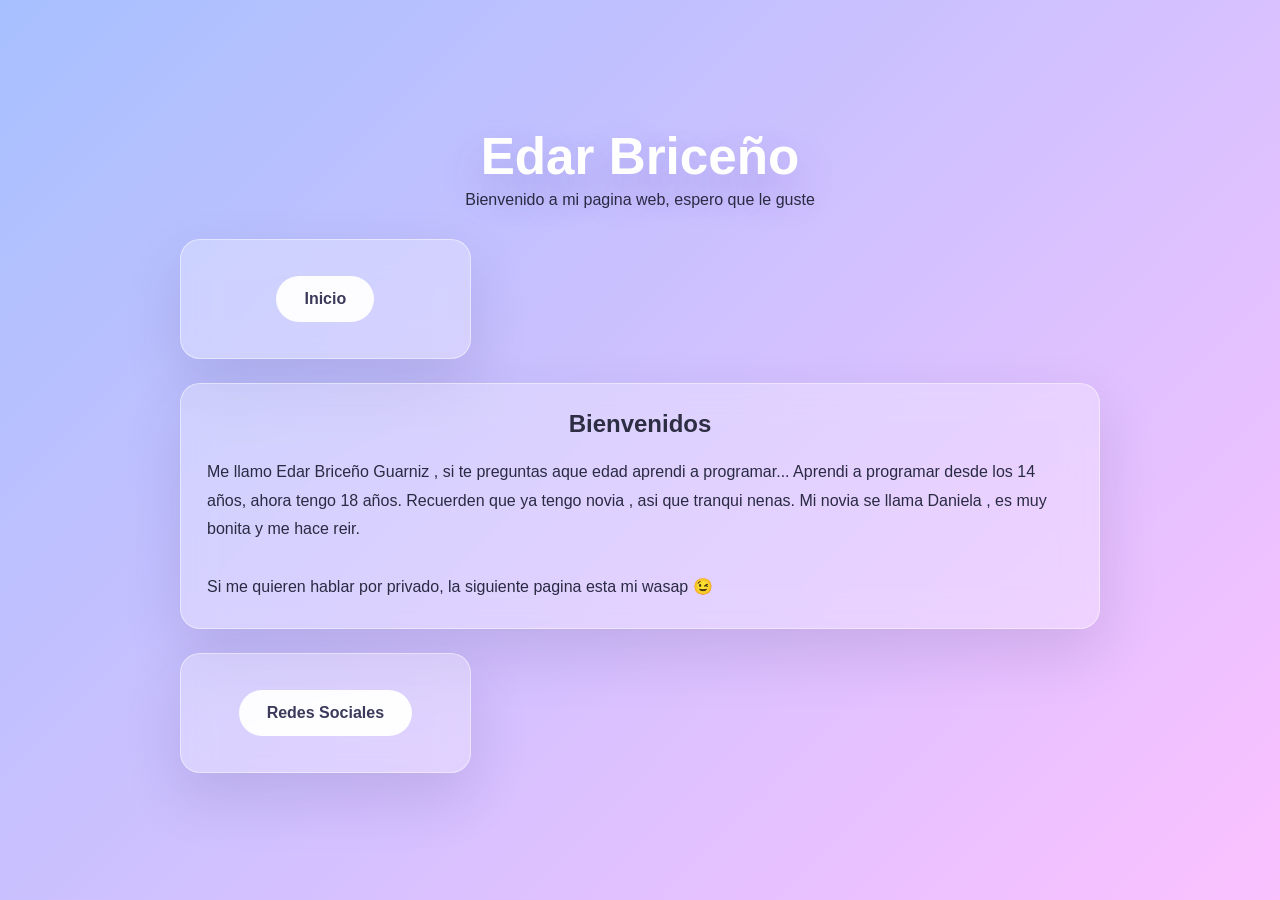
==== index.html @ 1cebc513 "Add files via upload" ====
<!DOCTYPE html>
<html lang="es">
<head>
    <meta charset="UTF-8">
    <meta name="viewport" content="width=device-width, initial-scale=1.0">
    <title>Web Básico</title>
    <link rel="icon" href="upminaa.jpeg" type="image/jpeg">
    <link rel="stylesheet" href="index.css">
</head>
<body>
    <main class="page">
        <header class="hero">
            <h1>Edar Briceño</h1>
            <p>Bienvenido a mi pagina web, espero que le guste</p>
        </header>

        <section class="cards">
            <article class="card button-card">
                <a href="index.html" class="btn-link">Inicio</a>
            </article>

            <article class="card intro-card">
                <h2>Bienvenidos</h2>
                <p> Me llamo Edar Briceño Guarniz ,
                    si te preguntas aque edad aprendi a programar... Aprendi a programar desde los 14 años, ahora tengo 18 años. 
                    Recuerden que ya tengo novia , asi que tranqui nenas. Mi novia se llama Daniela , es muy bonita y me hace reir. <br>
                    <br>
                    Si me quieren hablar por privado, la siguiente pagina esta mi wasap 😉

                    </p>
            </article>

            <article class="card button-card">
                <a href="redes_sociales.html" class="btn-link">Redes Sociales</a>
            </article>
        </section>
    </main>
</body>
</html>
---- index.css ----
* {
    box-sizing: border-box;
}

body {
    margin: 0;
    min-height: 100vh;
    background: linear-gradient(135deg, #a7c0ff, #fbc1ff);
    font-family: 'Arial', sans-serif;
    color: #2d2d44;
}

.page {
    min-height: 100vh;
    max-width: 1120px;
    margin: 0 auto;
    padding: 40px 20px;
    display: flex;
    flex-direction: column;
    align-items: center;
    justify-content: center;
    gap: 24px;
}

.hero {
    text-align: center;
    max-width: 760px;
}

.cards {
    width: 100%;
    max-width: 920px;
    display: grid;
    gap: 24px;
    grid-template-columns: 1fr;
}

.card {
    width: 100%;
    min-width: 0;
}

@media (min-width: 768px) {
    .cards {
        grid-template-columns: repeat(3, minmax(0, 1fr));
        align-items: stretch;
    }

    .intro-card {
        grid-column: 1 / -1;
    }
}

@media (max-width: 767px) {
    .btn-link {
        width: 100%;
        justify-content: center;
    }
}

.card {
    background: rgba(255, 255, 255, 0.28);
    border: 1px solid rgba(255, 255, 255, 0.45);
    border-radius: 20px;
    box-shadow: 0 24px 60px rgba(22, 18, 70, 0.12);
    padding: 26px;
    backdrop-filter: blur(16px);
}

.button-card {
    display: flex;
    justify-content: center;
    align-items: center;
    min-height: 120px;
}

.btn-link {
    display: inline-flex;
    align-items: center;
    justify-content: center;
    padding: 14px 28px;
    border-radius: 999px;
    background: rgba(255, 255, 255, 0.95);
    color: #3b3a5b;
    font-weight: 700;
    text-decoration: none;
    transition: transform 0.25s ease, box-shadow 0.25s ease;
}

.btn-link:hover {
    transform: translateY(-2px);
    box-shadow: 0 16px 30px rgba(0, 0, 0, 0.12);
}

h1 {
    margin: 0;
    font-size: clamp(2.4rem, 4vw, 4rem);
    color: #ffffff;
    text-shadow: 0 18px 40px rgba(94, 67, 179, 0.3);
}

h2 {
    margin-top: 0;
    color: #2d2d44;
    text-align: center;
}

p {
    margin: 0;
    line-height: 1.8;
    color: #2a2a43;
}

.intro-card p {
    max-width: 100%;
}
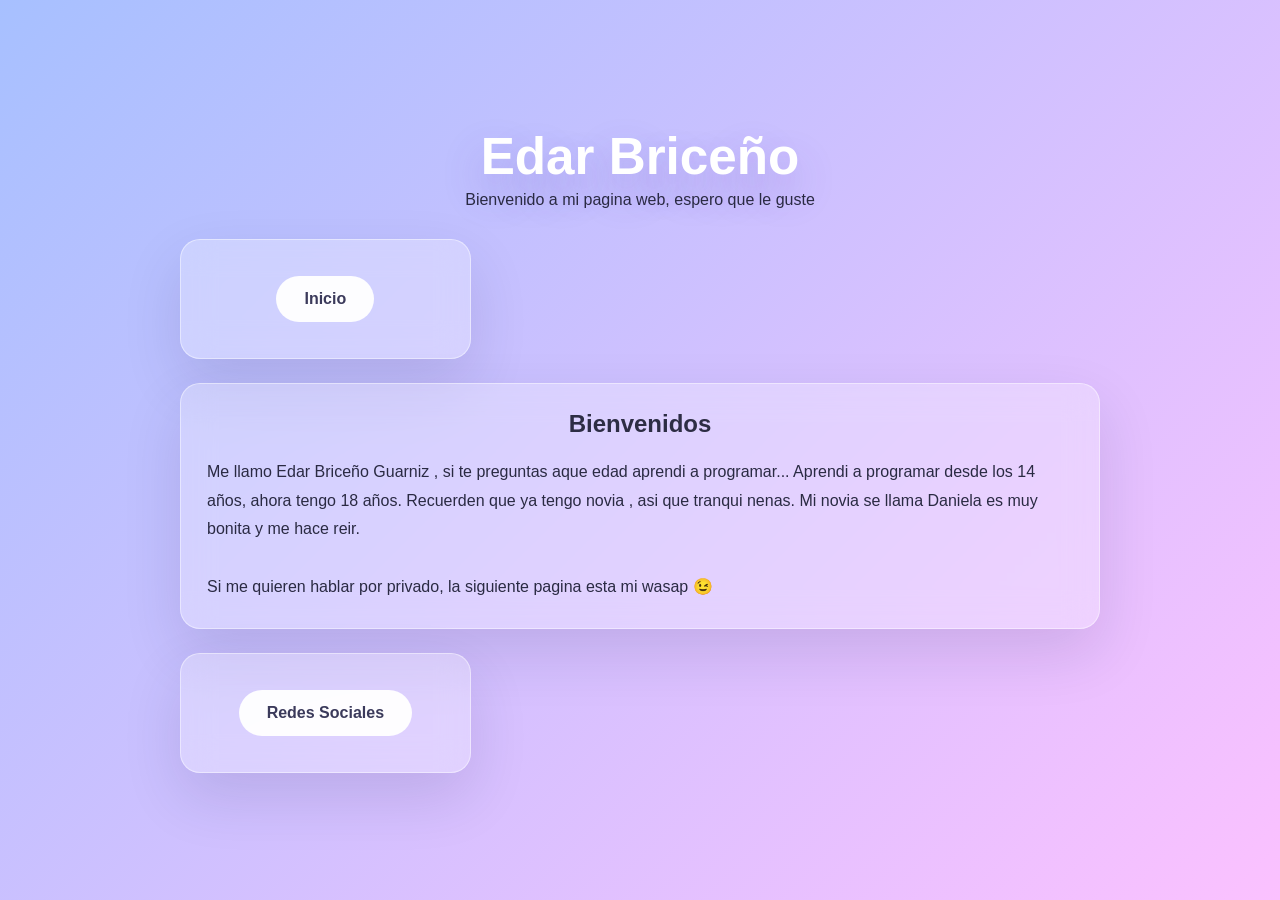
==== commit c2b73623: "Update index.html" ====
--- a/index.html
+++ b/index.html
@@ -23,7 +23,7 @@
                 <h2>Bienvenidos</h2>
                 <p> Me llamo Edar Briceño Guarniz ,
                     si te preguntas aque edad aprendi a programar... Aprendi a programar desde los 14 años, ahora tengo 18 años. 
-                    Recuerden que ya tengo novia , asi que tranqui nenas. Mi novia se llama Daniela , es muy bonita y me hace reir. <br>
+                    Recuerden que ya tengo novia , asi que tranqui nenas. Mi novia se llama Daniela  es muy bonita y me hace reir. <br>
                     <br>
                     Si me quieren hablar por privado, la siguiente pagina esta mi wasap 😉
 
@@ -36,4 +36,4 @@
         </section>
     </main>
 </body>
-</html>+</html>
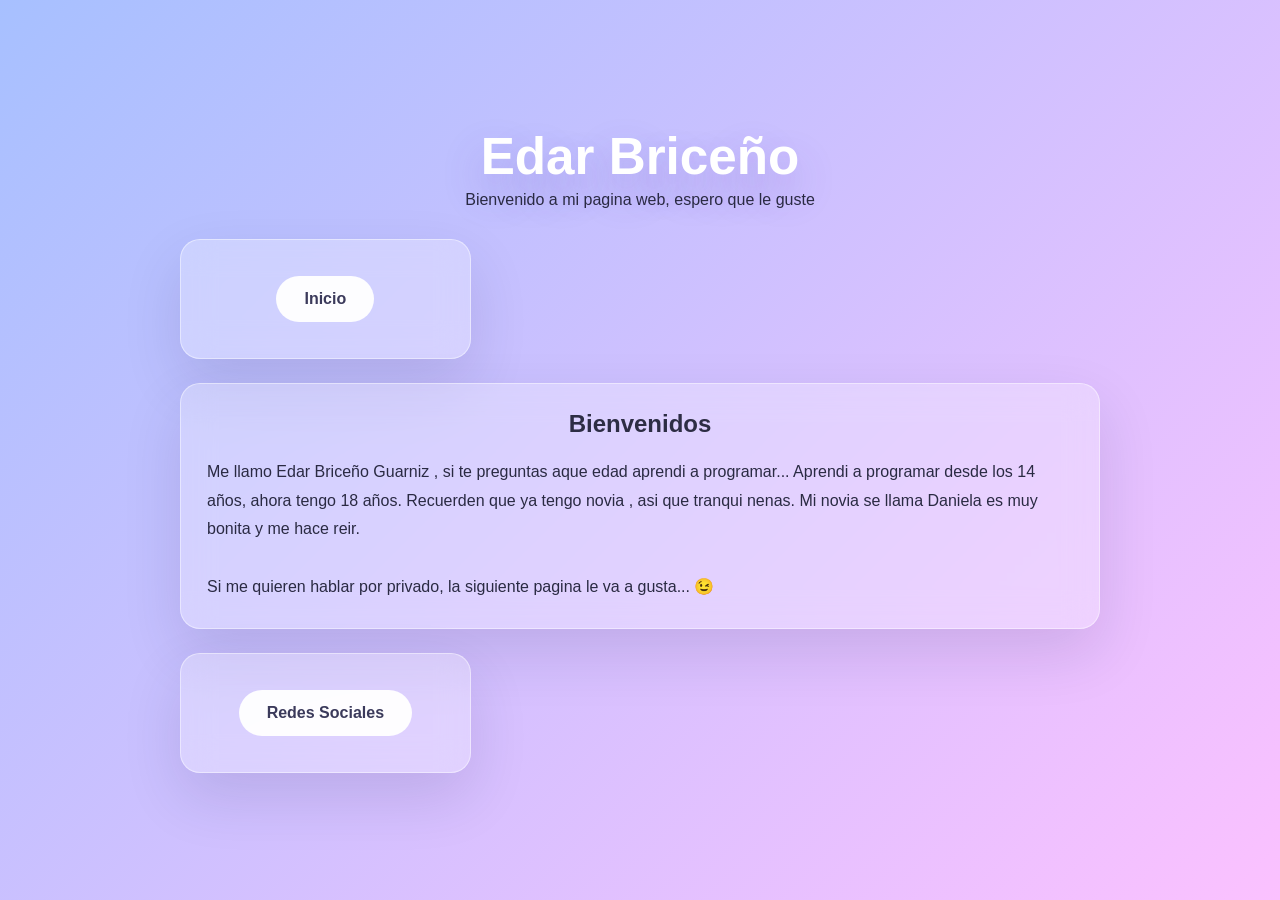
==== commit 9e7ab3d4: "Update index.html" ====
--- a/index.html
+++ b/index.html
@@ -25,7 +25,7 @@
                     si te preguntas aque edad aprendi a programar... Aprendi a programar desde los 14 años, ahora tengo 18 años. 
                     Recuerden que ya tengo novia , asi que tranqui nenas. Mi novia se llama Daniela  es muy bonita y me hace reir. <br>
                     <br>
-                    Si me quieren hablar por privado, la siguiente pagina esta mi wasap 😉
+                    Si me quieren hablar por privado, la siguiente pagina le va a gusta... 😉
 
                     </p>
             </article>
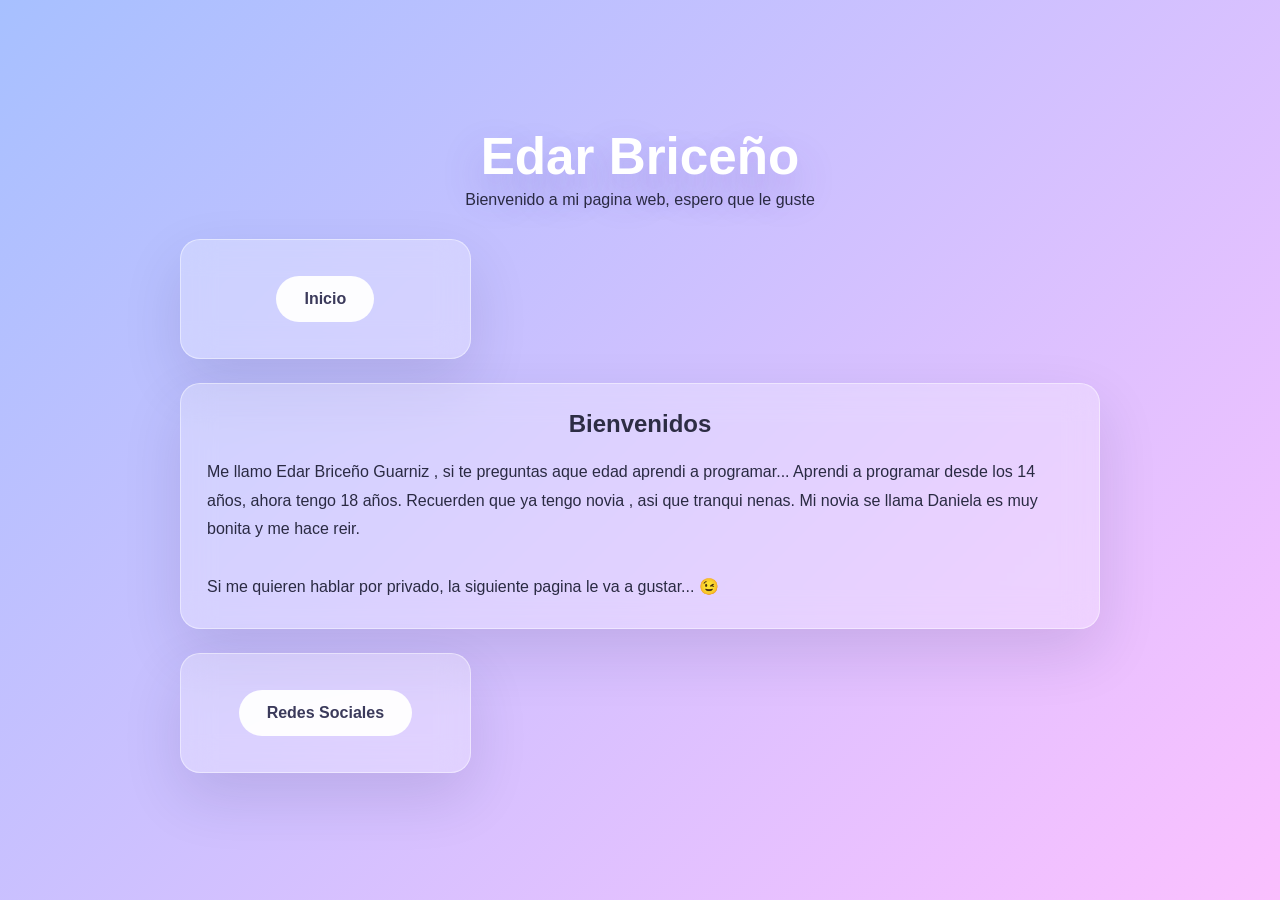
==== commit c4864029: "Fix HTML encoding issues in index.html" ====
--- a/index.html
+++ b/index.html
@@ -25,7 +25,7 @@
                     si te preguntas aque edad aprendi a programar... Aprendi a programar desde los 14 años, ahora tengo 18 años. 
                     Recuerden que ya tengo novia , asi que tranqui nenas. Mi novia se llama Daniela  es muy bonita y me hace reir. <br>
                     <br>
-                    Si me quieren hablar por privado, la siguiente pagina le va a gusta... 😉
+                    Si me quieren hablar por privado, la siguiente pagina le va a gustar... 😉
 
                     </p>
             </article>
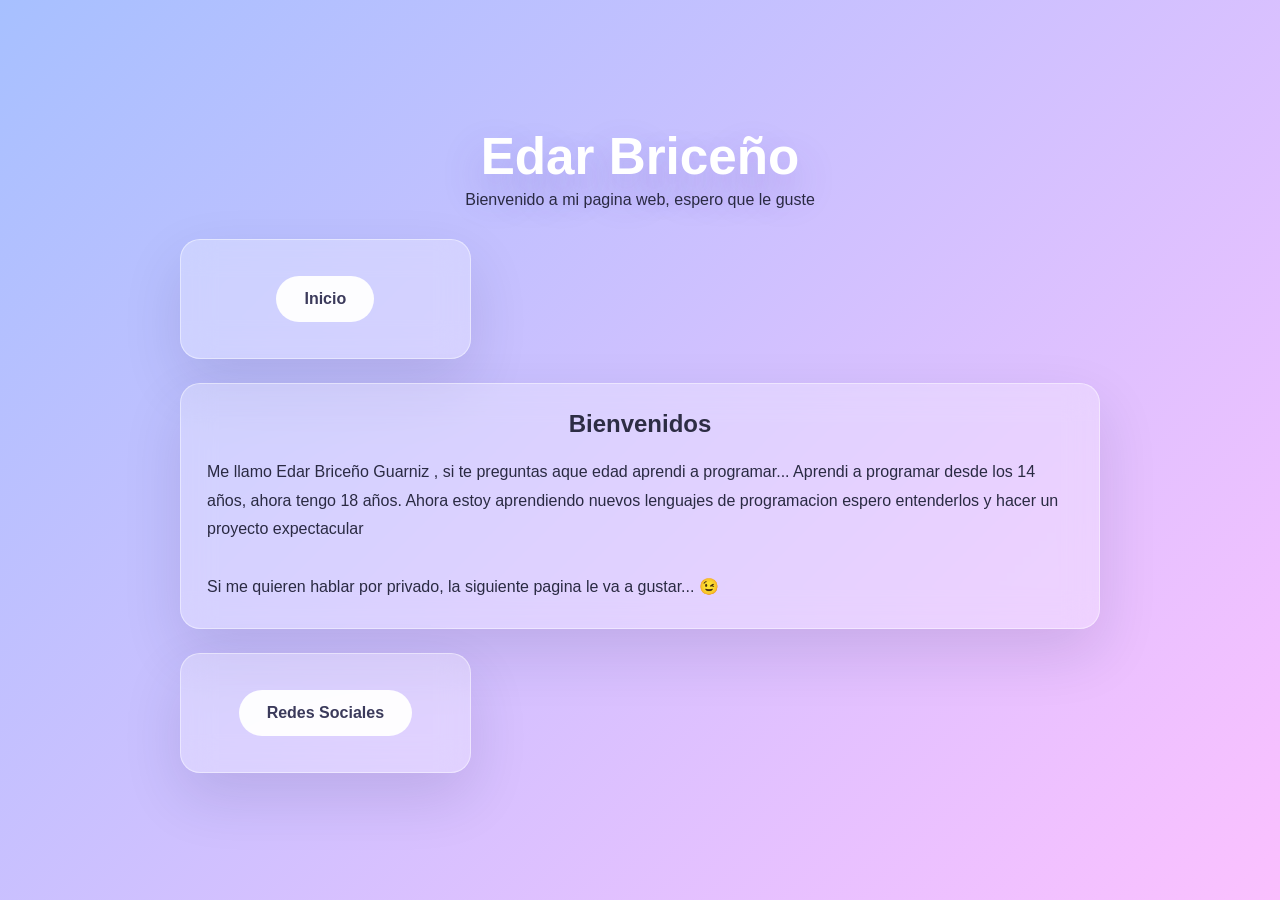
==== commit 694958a5: "Update index.html" ====
--- a/index.html
+++ b/index.html
@@ -23,7 +23,7 @@
                 <h2>Bienvenidos</h2>
                 <p> Me llamo Edar Briceño Guarniz ,
                     si te preguntas aque edad aprendi a programar... Aprendi a programar desde los 14 años, ahora tengo 18 años. 
-                    Recuerden que ya tengo novia , asi que tranqui nenas. Mi novia se llama Daniela  es muy bonita y me hace reir. <br>
+                    Ahora estoy aprendiendo nuevos lenguajes de programacion espero entenderlos y hacer un proyecto expectacular <br>
                     <br>
                     Si me quieren hablar por privado, la siguiente pagina le va a gustar... 😉
 
